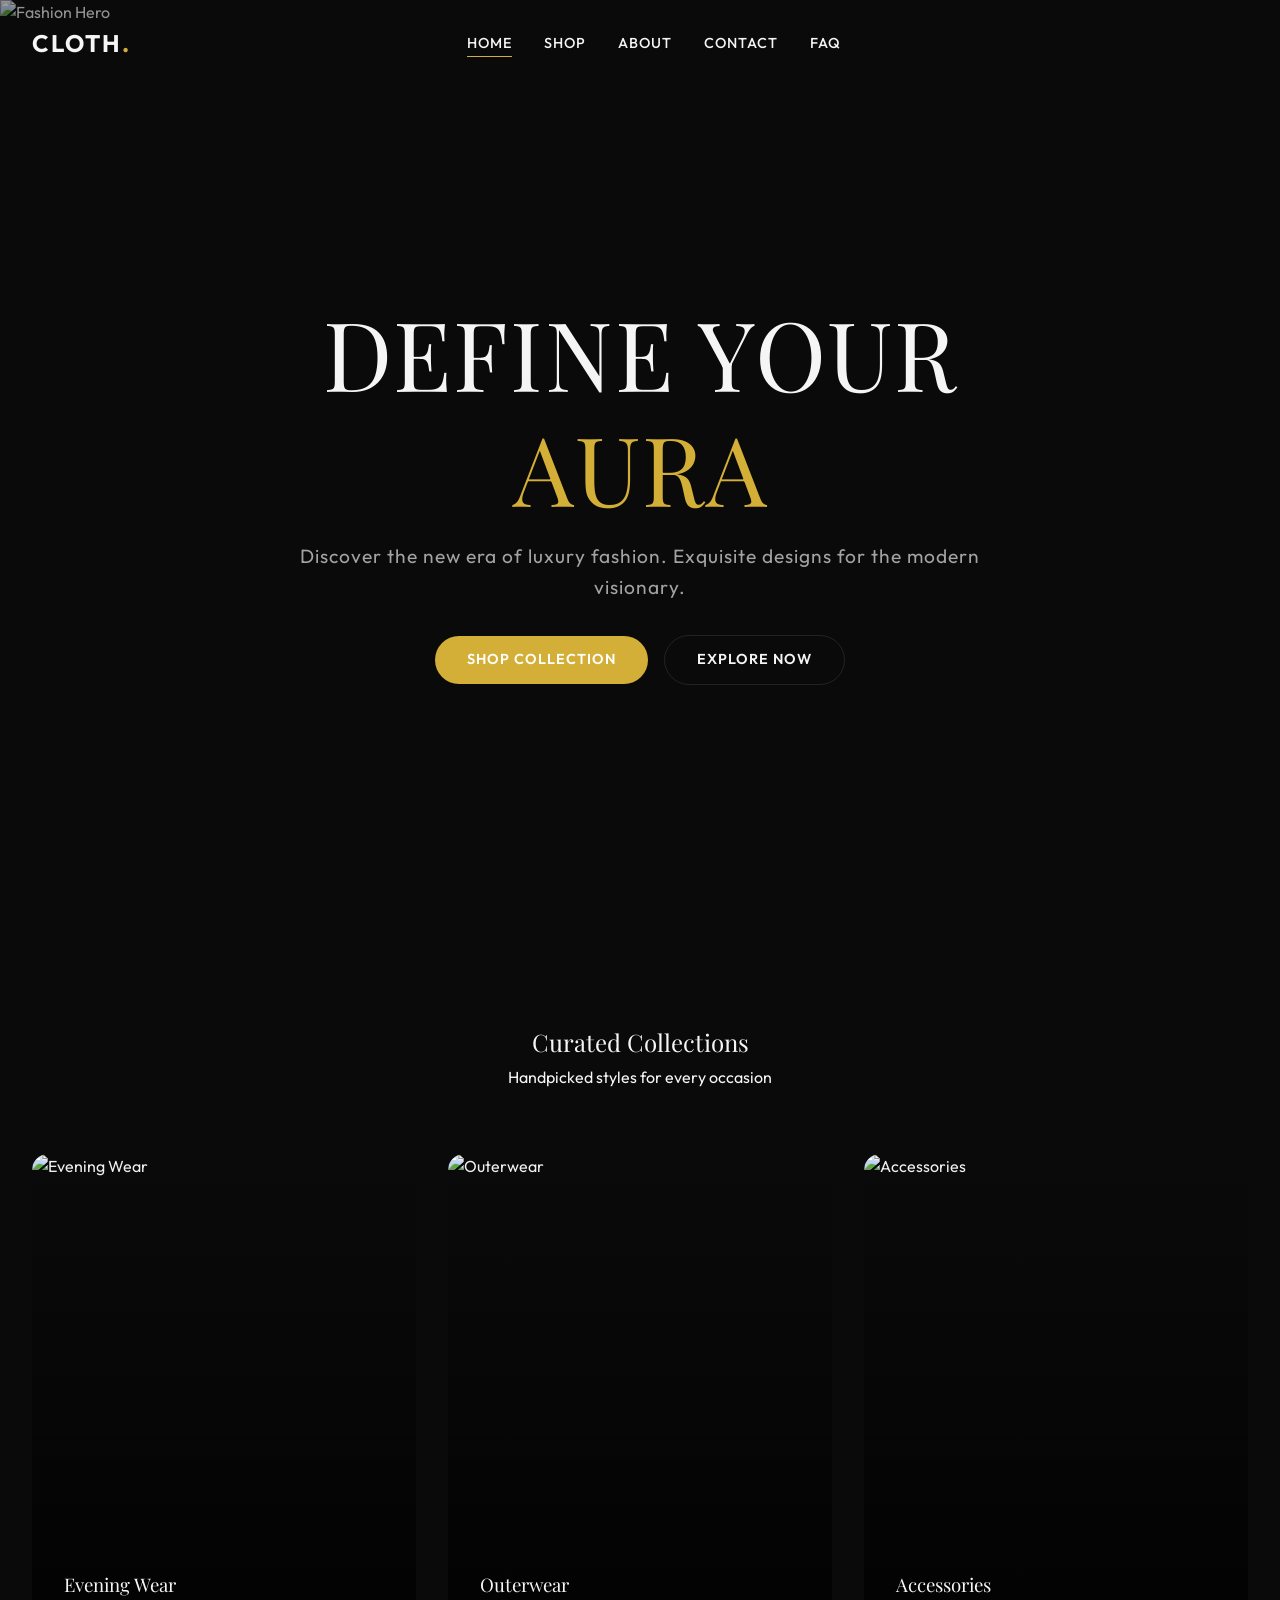
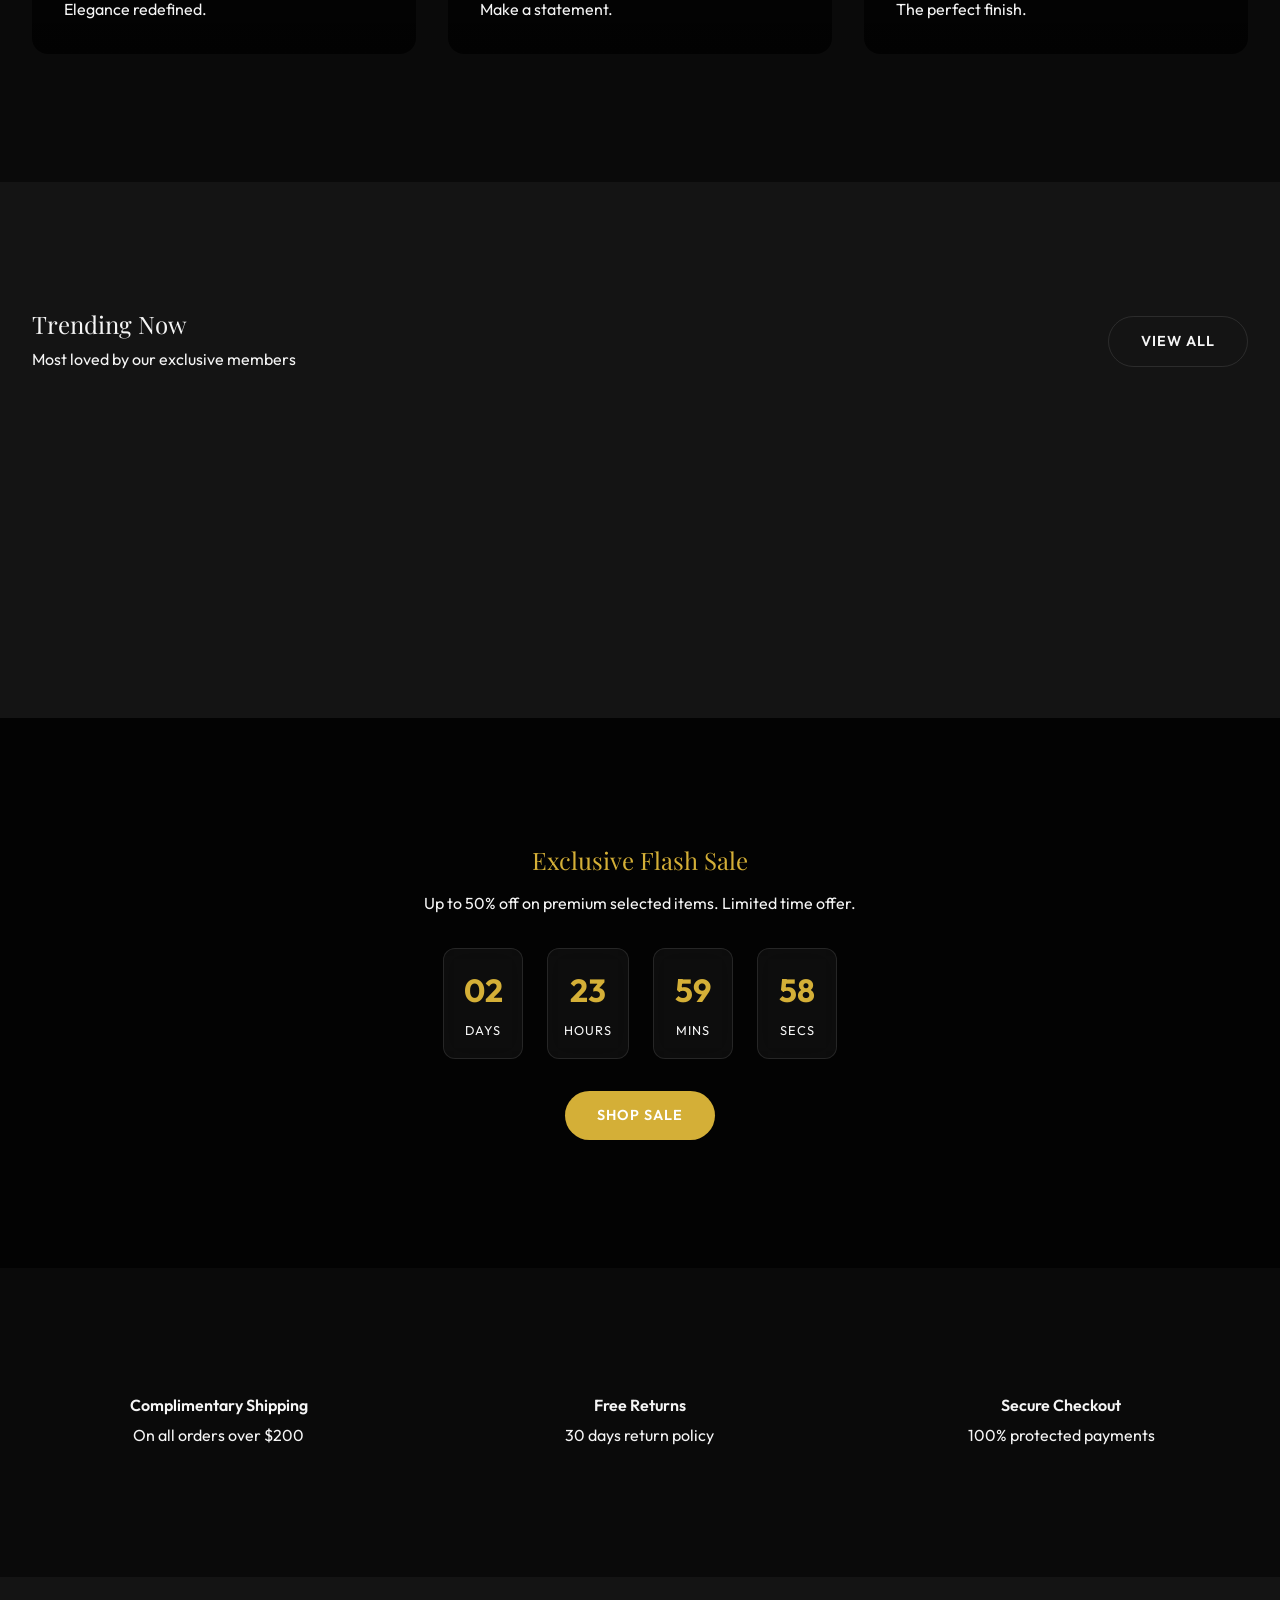
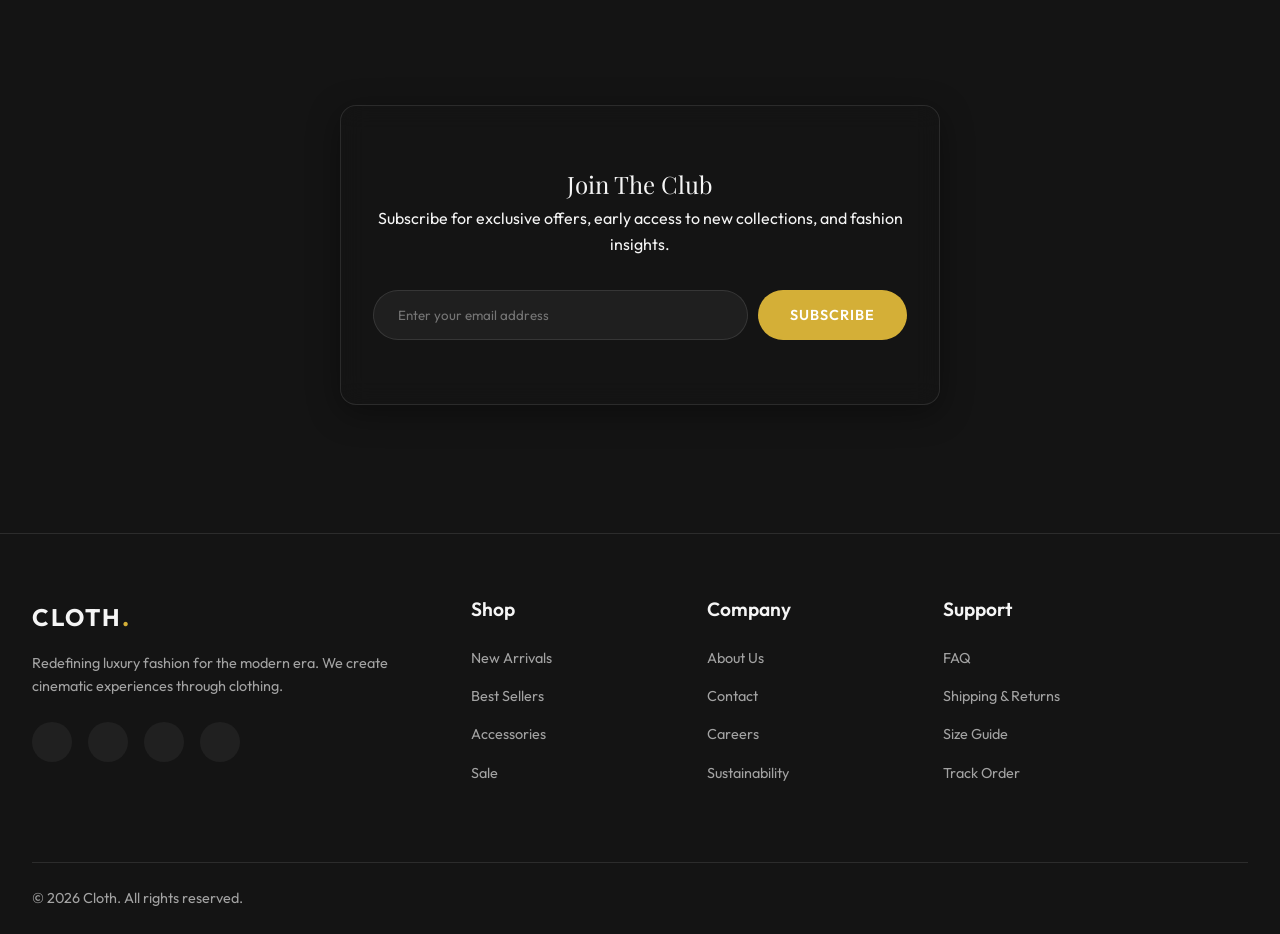
==== index.html @ 32445277 "initial msg" ====
<!DOCTYPE html>
<html lang="en">
<head>
    <meta charset="UTF-8">
    <meta name="viewport" content="width=device-width, initial-scale=1.0">
    <title>Cloth | Luxury Online Shopping</title>
    <!-- Phosphor Icons -->
    <script src="https://unpkg.com/@phosphor-icons/web"></script>
    <!-- CSS -->
    <link rel="stylesheet" href="css/style.css">
    <link rel="stylesheet" href="css/components.css">
    <style>
        /* Home Specific Styles */
        .hero {
            position: relative;
            height: 100vh;
            display: flex;
            align-items: center;
            justify-content: center;
            overflow: hidden;
            padding-top: 80px;
        }
        .hero-bg {
            position: absolute;
            top: 0; left: 0;
            width: 100%; height: 100%;
            z-index: -1;
        }
        .hero-bg img {
            width: 100%; height: 100%;
            object-fit: cover;
            filter: brightness(0.6);
            animation: zoomIn 20s infinite alternate;
        }
        @keyframes zoomIn {
            from { transform: scale(1); }
            to { transform: scale(1.1); }
        }
        .hero-content {
            text-align: center;
            max-width: 800px;
            padding: 2rem;
        }
        .hero-title {
            font-size: clamp(3rem, 8vw, 6rem);
            margin-bottom: 1rem;
            letter-spacing: 2px;
            text-transform: uppercase;
        }
        .hero-subtitle {
            font-size: 1.2rem;
            color: var(--clr-text-muted);
            margin-bottom: 2rem;
            letter-spacing: 1px;
        }

        /* Featured Collections */
        .collection-grid {
            display: grid;
            grid-template-columns: repeat(auto-fit, minmax(300px, 1fr));
            gap: 2rem;
        }
        .collection-card {
            position: relative;
            height: 500px;
            border-radius: 16px;
            overflow: hidden;
            cursor: pointer;
        }
        .collection-card img {
            width: 100%; height: 100%;
            object-fit: cover;
            transition: transform 0.7s ease;
        }
        .collection-overlay {
            position: absolute;
            top: 0; left: 0;
            width: 100%; height: 100%;
            background: linear-gradient(to bottom, transparent, rgba(0,0,0,0.8));
            display: flex;
            flex-direction: column;
            justify-content: flex-end;
            padding: 2rem;
            transition: background 0.4s ease;
        }
        .collection-card:hover img {
            transform: scale(1.05);
        }
        .collection-card:hover .collection-overlay {
            background: linear-gradient(to bottom, transparent, rgba(0,0,0,0.9));
        }

        /* Products Grid */
        .products-grid {
            display: grid;
            grid-template-columns: repeat(auto-fill, minmax(280px, 1fr));
            gap: 2rem;
        }

        /* Flash Sale */
        .flash-sale {
            position: relative;
            background: url('https://images.unsplash.com/photo-1469334031218-e382a71b716b?w=1600&q=80') center/cover fixed;
            padding: var(--space-xl) 0;
            text-align: center;
        }
        .flash-sale::before {
            content: '';
            position: absolute;
            top: 0; left: 0; width: 100%; height: 100%;
            background: rgba(0,0,0,0.7);
        }
        .flash-content {
            position: relative;
            z-index: 1;
            max-width: 600px;
            margin: 0 auto;
        }
        .countdown {
            display: flex;
            justify-content: center;
            gap: 1.5rem;
            margin: 2rem 0;
        }
        .time-box {
            background: var(--clr-surface-glass);
            backdrop-filter: var(--blur-glass);
            padding: 1rem;
            border-radius: 12px;
            min-width: 80px;
            border: 1px solid var(--clr-border);
        }
        .time-val {
            font-size: 2rem;
            font-weight: 700;
            color: var(--clr-accent);
            display: block;
        }
        .time-label {
            font-size: 0.8rem;
            text-transform: uppercase;
            letter-spacing: 1px;
        }

        /* Newsletter */
        .newsletter-section {
            background: var(--clr-surface);
        }
        .newsletter-box {
            max-width: 600px;
            margin: 0 auto;
            text-align: center;
        }
        .newsletter-form {
            display: flex;
            gap: 10px;
            margin-top: 2rem;
        }
        .newsletter-form input {
            flex: 1;
            padding: 1rem 1.5rem;
            border-radius: 30px;
            background: rgba(255,255,255,0.05);
            border: 1px solid var(--clr-border);
            color: var(--clr-text-main);
        }
        .newsletter-form input:focus {
            border-color: var(--clr-accent);
        }
        
        @media (max-width: 768px) {
            .newsletter-form { flex-direction: column; }
        }
    </style>
</head>
<body>
    <!-- Page Loader -->
    <div id="page-loader" class="page-loader">
        <div class="loader-spinner"></div>
    </div>

    <!-- Navbar -->
    <nav id="navbar" class="navbar">
        <div class="container nav-container">
            <a href="index.html" class="logo">Cloth<span>.</span></a>
            
            <ul id="nav-links" class="nav-links">
                <li><a href="index.html" class="nav-link active">Home</a></li>
                <li><a href="shop.html" class="nav-link">Shop</a></li>
                <li><a href="about.html" class="nav-link">About</a></li>
                <li><a href="contact.html" class="nav-link">Contact</a></li>
                <li><a href="faq.html" class="nav-link">FAQ</a></li>
            </ul>

            <div class="nav-icons">
                <button id="theme-toggle" class="nav-icon" title="Toggle Theme">
                    <i class="ph ph-sun"></i>
                </button>
                <a href="login.html" id="user-btn" class="nav-icon" title="Account">
                    <i class="ph ph-user"></i>
                </a>
                <a href="wishlist.html" class="nav-icon" title="Wishlist">
                    <i class="ph ph-heart"></i>
                    <span id="wishlist-count" class="badge" style="display:none;">0</span>
                </a>
                <a href="cart.html" class="nav-icon" title="Cart">
                    <i class="ph ph-shopping-bag"></i>
                    <span id="cart-count" class="badge" style="display:none;">0</span>
                </a>
                <button id="mobile-menu-btn" class="mobile-menu-btn">
                    <i class="ph ph-list"></i>
                </button>
            </div>
        </div>
    </nav>

    <!-- Hero Section -->
    <header class="hero">
        <div class="hero-bg">
            <img src="https://images.unsplash.com/photo-1490481651871-ab68de25d43d?w=1920&q=80" alt="Fashion Hero">
        </div>
        <div class="hero-content reveal">
            <h1 class="hero-title title-serif">Define Your <span class="text-gold">Aura</span></h1>
            <p class="hero-subtitle">Discover the new era of luxury fashion. Exquisite designs for the modern visionary.</p>
            <div class="flex-center" style="gap: 1rem;">
                <a href="shop.html" class="btn btn-accent">Shop Collection</a>
                <a href="#trending" class="btn btn-outline">Explore Now</a>
            </div>
        </div>
    </header>

    <!-- Featured Collections -->
    <section class="section">
        <div class="container">
            <div class="text-center mb-4 reveal">
                <h2 class="title-serif mb-1">Curated Collections</h2>
                <p class="text-muted">Handpicked styles for every occasion</p>
            </div>
            
            <div class="collection-grid">
                <a href="shop.html?category=dresses" class="collection-card reveal-left">
                    <img src="https://images.unsplash.com/photo-1595777457583-95e059d581b8?w=800&q=80" alt="Evening Wear">
                    <div class="collection-overlay">
                        <h3 class="title-serif">Evening Wear</h3>
                        <p>Elegance redefined.</p>
                    </div>
                </a>
                <a href="shop.html?category=outerwear" class="collection-card reveal">
                    <img src="https://images.unsplash.com/photo-1550614000-4b95d466f288?w=800&q=80" alt="Outerwear">
                    <div class="collection-overlay">
                        <h3 class="title-serif">Outerwear</h3>
                        <p>Make a statement.</p>
                    </div>
                </a>
                <a href="shop.html?category=accessories" class="collection-card reveal-right">
                    <img src="https://images.unsplash.com/photo-1606760227091-3dd870d97f1d?w=800&q=80" alt="Accessories">
                    <div class="collection-overlay">
                        <h3 class="title-serif">Accessories</h3>
                        <p>The perfect finish.</p>
                    </div>
                </a>
            </div>
        </div>
    </section>

    <!-- Trending Products -->
    <section id="trending" class="section" style="background: var(--clr-surface);">
        <div class="container">
            <div class="flex-between mb-4 reveal">
                <div>
                    <h2 class="title-serif mb-1">Trending Now</h2>
                    <p class="text-muted">Most loved by our exclusive members</p>
                </div>
                <a href="shop.html" class="btn btn-outline">View All</a>
            </div>
            
            <div id="trending-grid" class="products-grid">
                <!-- Products dynamically injected here via home.js -->
            </div>
        </div>
    </section>

    <!-- Flash Sale -->
    <section class="flash-sale reveal">
        <div class="container flash-content">
            <h2 class="title-serif mb-2 text-gold">Exclusive Flash Sale</h2>
            <p>Up to 50% off on premium selected items. Limited time offer.</p>
            
            <div class="countdown" id="countdown">
                <div class="time-box">
                    <span class="time-val" id="cd-days">00</span>
                    <span class="time-label">Days</span>
                </div>
                <div class="time-box">
                    <span class="time-val" id="cd-hours">00</span>
                    <span class="time-label">Hours</span>
                </div>
                <div class="time-box">
                    <span class="time-val" id="cd-mins">00</span>
                    <span class="time-label">Mins</span>
                </div>
                <div class="time-box">
                    <span class="time-val" id="cd-secs">00</span>
                    <span class="time-label">Secs</span>
                </div>
            </div>
            
            <a href="shop.html" class="btn btn-accent">Shop Sale</a>
        </div>
    </section>

    <!-- Services / Features -->
    <section class="section">
        <div class="container">
            <div class="collection-grid" style="grid-template-columns: repeat(auto-fit, minmax(250px, 1fr)); text-align: center; gap: 3rem;">
                <div class="reveal">
                    <i class="ph ph-truck text-gold" style="font-size: 3rem; margin-bottom: 1rem;"></i>
                    <h4 class="mb-1">Complimentary Shipping</h4>
                    <p class="text-muted">On all orders over $200</p>
                </div>
                <div class="reveal" style="transition-delay: 0.1s;">
                    <i class="ph ph-arrow-counter-clockwise text-gold" style="font-size: 3rem; margin-bottom: 1rem;"></i>
                    <h4 class="mb-1">Free Returns</h4>
                    <p class="text-muted">30 days return policy</p>
                </div>
                <div class="reveal" style="transition-delay: 0.2s;">
                    <i class="ph ph-shield-check text-gold" style="font-size: 3rem; margin-bottom: 1rem;"></i>
                    <h4 class="mb-1">Secure Checkout</h4>
                    <p class="text-muted">100% protected payments</p>
                </div>
            </div>
        </div>
    </section>

    <!-- Newsletter -->
    <section class="section newsletter-section">
        <div class="container">
            <div class="newsletter-box glass-panel p-4 reveal" style="padding: 4rem 2rem;">
                <h2 class="title-serif mb-1">Join The Club</h2>
                <p class="text-muted">Subscribe for exclusive offers, early access to new collections, and fashion insights.</p>
                <form class="newsletter-form" onsubmit="event.preventDefault(); showToast('Subscribed successfully!', 'success');">
                    <input type="email" placeholder="Enter your email address" required>
                    <button type="submit" class="btn btn-accent">Subscribe</button>
                </form>
            </div>
        </div>
    </section>

    <!-- Footer -->
    <footer class="footer">
        <div class="container">
            <div class="footer-grid">
                <div class="footer-col reveal">
                    <a href="index.html" class="logo mb-2" style="display:block;">Cloth<span>.</span></a>
                    <p>Redefining luxury fashion for the modern era. We create cinematic experiences through clothing.</p>
                    <div class="social-links">
                        <a href="#"><i class="ph ph-instagram-logo"></i></a>
                        <a href="#"><i class="ph ph-twitter-logo"></i></a>
                        <a href="#"><i class="ph ph-facebook-logo"></i></a>
                        <a href="#"><i class="ph ph-pinterest-logo"></i></a>
                    </div>
                </div>
                <div class="footer-col reveal" style="transition-delay: 0.1s;">
                    <h4>Shop</h4>
                    <ul class="footer-links">
                        <li><a href="shop.html">New Arrivals</a></li>
                        <li><a href="shop.html">Best Sellers</a></li>
                        <li><a href="shop.html">Accessories</a></li>
                        <li><a href="shop.html">Sale</a></li>
                    </ul>
                </div>
                <div class="footer-col reveal" style="transition-delay: 0.2s;">
                    <h4>Company</h4>
                    <ul class="footer-links">
                        <li><a href="about.html">About Us</a></li>
                        <li><a href="contact.html">Contact</a></li>
                        <li><a href="faq.html">Careers</a></li>
                        <li><a href="#">Sustainability</a></li>
                    </ul>
                </div>
                <div class="footer-col reveal" style="transition-delay: 0.3s;">
                    <h4>Support</h4>
                    <ul class="footer-links">
                        <li><a href="faq.html">FAQ</a></li>
                        <li><a href="#">Shipping & Returns</a></li>
                        <li><a href="#">Size Guide</a></li>
                        <li><a href="#">Track Order</a></li>
                    </ul>
                </div>
            </div>
            <div class="footer-bottom">
                <p>&copy; 2026 Cloth. All rights reserved.</p>
                <div class="payment-icons">
                    <i class="ph ph-credit-card"></i>
                    <i class="ph ph-paypal-logo"></i>
                    <i class="ph ph-currency-btc"></i>
                </div>
            </div>
        </div>
    </footer>

    <!-- Back to top -->
    <button id="backToTop" title="Back to top"><i class="ph ph-arrow-up"></i></button>

    <!-- Scripts -->
    <script src="js/products.js"></script>
    <script src="js/store.js"></script>
    <script src="js/animations.js"></script>
    <script src="js/main.js"></script>
    <script>
        // Home specific logic
        document.addEventListener('DOMContentLoaded', () => {
            // Render Trending Products
            const trendingGrid = document.getElementById('trending-grid');
            if(trendingGrid) {
                // Get first 4 products for trending
                const trendingHtml = products.slice(0, 4).map(p => generateProductCard(p)).join('');
                trendingGrid.innerHTML = trendingHtml;
            }

            // Flash Sale Countdown Logic
            const countDownDate = new Date().getTime() + (3 * 24 * 60 * 60 * 1000); // 3 days from now
            
            const x = setInterval(function() {
                const now = new Date().getTime();
                const distance = countDownDate - now;
                
                const days = Math.floor(distance / (1000 * 60 * 60 * 24));
                const hours = Math.floor((distance % (1000 * 60 * 60 * 24)) / (1000 * 60 * 60));
                const minutes = Math.floor((distance % (1000 * 60 * 60)) / (1000 * 60));
                const seconds = Math.floor((distance % (1000 * 60)) / 1000);
                
                document.getElementById("cd-days").textContent = days.toString().padStart(2, '0');
                document.getElementById("cd-hours").textContent = hours.toString().padStart(2, '0');
                document.getElementById("cd-mins").textContent = minutes.toString().padStart(2, '0');
                document.getElementById("cd-secs").textContent = seconds.toString().padStart(2, '0');
                
                if (distance < 0) {
                    clearInterval(x);
                    document.getElementById("countdown").innerHTML = "EXPIRED";
                }
            }, 1000);
        });
    </script>
</body>
</html>
---- css/style.css ----
/* css/style.css */
@import url('https://fonts.googleapis.com/css2?family=Outfit:wght@300;400;500;600;700;800&family=Playfair+Display:ital,wght@0,400;0,600;0,700;1,400&display=swap');

:root {
    /* Color Palette */
    --clr-bg: #0a0a0a;
    --clr-surface: #141414;
    --clr-surface-glass: rgba(20, 20, 20, 0.6);
    --clr-text-main: #f5f5f5;
    --clr-text-muted: #a3a3a3;
    --clr-accent: #d4af37; /* Gold accent */
    --clr-accent-hover: #b5952f;
    --clr-border: rgba(255, 255, 255, 0.1);
    --clr-error: #ef4444;
    --clr-success: #22c55e;
    
    /* Typography */
    --font-primary: 'Outfit', sans-serif;
    --font-serif: 'Playfair Display', serif;
    
    /* Spacing */
    --space-xs: 0.5rem;
    --space-sm: 1rem;
    --space-md: 2rem;
    --space-lg: 4rem;
    --space-xl: 8rem;

    /* Shadows & Effects */
    --shadow-glass: 0 8px 32px 0 rgba(0, 0, 0, 0.37);
    --blur-glass: blur(12px);
    --transition: all 0.4s cubic-bezier(0.25, 1, 0.5, 1);
}

/* Light Theme Variables (Toggle class on body) */
body.light-mode {
    --clr-bg: #ffffff;
    --clr-surface: #f9f9f9;
    --clr-surface-glass: rgba(255, 255, 255, 0.7);
    --clr-text-main: #0a0a0a;
    --clr-text-muted: #525252;
    --clr-border: rgba(0, 0, 0, 0.1);
    --shadow-glass: 0 8px 32px 0 rgba(31, 38, 135, 0.07);
}

/* Reset */
* {
    margin: 0;
    padding: 0;
    box-sizing: border-box;
}

html {
    scroll-behavior: smooth;
    font-size: 16px;
}

body {
    font-family: var(--font-primary);
    background-color: var(--clr-bg);
    color: var(--clr-text-main);
    line-height: 1.6;
    overflow-x: hidden;
    transition: background-color var(--transition), color var(--transition);
}

body::-webkit-scrollbar {
    width: 10px;
}
body::-webkit-scrollbar-track {
    background: var(--clr-bg);
}
body::-webkit-scrollbar-thumb {
    background: var(--clr-surface);
    border-radius: 5px;
}
body::-webkit-scrollbar-thumb:hover {
    background: var(--clr-text-muted);
}

a {
    text-decoration: none;
    color: inherit;
    transition: color var(--transition);
}

ul {
    list-style: none;
}

img {
    max-width: 100%;
    height: auto;
    display: block;
}

button {
    cursor: pointer;
    font-family: inherit;
    border: none;
    background: none;
    outline: none;
}

input, textarea, select {
    font-family: inherit;
    outline: none;
    border: none;
}

/* Typography Classes */
h1, h2, h3, h4, h5, h6 {
    font-family: var(--font-primary);
    font-weight: 600;
    line-height: 1.2;
}

.title-serif {
    font-family: var(--font-serif);
    font-weight: 400;
}

.text-gradient {
    background: linear-gradient(45deg, var(--clr-text-main), var(--clr-text-muted));
    -webkit-background-clip: text;
    -webkit-text-fill-color: transparent;
}

.text-gold {
    color: var(--clr-accent);
}

/* Utilities */
.container {
    width: 100%;
    max-width: 1440px;
    margin: 0 auto;
    padding: 0 var(--space-md);
}

.section {
    padding: var(--space-xl) 0;
}

.text-center { text-align: center; }
.mb-1 { margin-bottom: var(--space-xs); }
.mb-2 { margin-bottom: var(--space-sm); }
.mb-3 { margin-bottom: var(--space-md); }
.mb-4 { margin-bottom: var(--space-lg); }

.flex-center {
    display: flex;
    align-items: center;
    justify-content: center;
}

.flex-between {
    display: flex;
    align-items: center;
    justify-content: space-between;
}

/* Glassmorphism */
.glass-panel {
    background: var(--clr-surface-glass);
    backdrop-filter: var(--blur-glass);
    -webkit-backdrop-filter: var(--blur-glass);
    border: 1px solid var(--clr-border);
    border-radius: 16px;
    box-shadow: var(--shadow-glass);
}

/* Scroll Reveal Animations */
.reveal {
    opacity: 0;
    transform: translateY(30px);
    transition: all 1s cubic-bezier(0.25, 1, 0.5, 1);
}
.reveal.active {
    opacity: 1;
    transform: translateY(0);
}
.reveal-left {
    opacity: 0;
    transform: translateX(-50px);
    transition: all 1s cubic-bezier(0.25, 1, 0.5, 1);
}
.reveal-left.active {
    opacity: 1;
    transform: translateX(0);
}
.reveal-right {
    opacity: 0;
    transform: translateX(50px);
    transition: all 1s cubic-bezier(0.25, 1, 0.5, 1);
}
.reveal-right.active {
    opacity: 1;
    transform: translateX(0);
}

/* Loader */
.page-loader {
    position: fixed;
    top: 0;
    left: 0;
    width: 100%;
    height: 100vh;
    background: var(--clr-bg);
    z-index: 9999;
    display: flex;
    align-items: center;
    justify-content: center;
    transition: opacity 0.5s ease;
}
.page-loader.hidden {
    opacity: 0;
    pointer-events: none;
}
.loader-spinner {
    width: 50px;
    height: 50px;
    border: 3px solid var(--clr-border);
    border-top-color: var(--clr-accent);
    border-radius: 50%;
    animation: spin 1s linear infinite;
}

@keyframes spin {
    to { transform: rotate(360deg); }
}

/* Responsive */
@media (max-width: 768px) {
    :root {
        --space-xl: 4rem;
        --space-lg: 2rem;
    }
    .section {
        padding: var(--space-lg) 0;
    }
}
---- css/components.css ----
/* css/components.css */

/* Navigation */
.navbar {
    position: fixed;
    top: 0;
    left: 0;
    width: 100%;
    padding: 1.5rem 0;
    z-index: 1000;
    transition: all 0.4s ease;
    background: transparent;
}
.navbar.scrolled {
    background: var(--clr-surface-glass);
    backdrop-filter: var(--blur-glass);
    -webkit-backdrop-filter: var(--blur-glass);
    border-bottom: 1px solid var(--clr-border);
    padding: 1rem 0;
}
.nav-container {
    display: flex;
    align-items: center;
    justify-content: space-between;
}
.logo {
    font-size: 1.5rem;
    font-weight: 700;
    letter-spacing: 2px;
    text-transform: uppercase;
    color: var(--clr-text-main);
}
.logo span {
    color: var(--clr-accent);
}
.nav-links {
    display: flex;
    gap: 2rem;
}
.nav-link {
    font-size: 0.9rem;
    font-weight: 500;
    text-transform: uppercase;
    letter-spacing: 1px;
    position: relative;
}
.nav-link::after {
    content: '';
    position: absolute;
    bottom: -5px;
    left: 0;
    width: 0;
    height: 1px;
    background: var(--clr-accent);
    transition: width 0.3s ease;
}
.nav-link:hover::after, .nav-link.active::after {
    width: 100%;
}
.nav-icons {
    display: flex;
    gap: 1.5rem;
    align-items: center;
}
.nav-icon {
    font-size: 1.2rem;
    color: var(--clr-text-main);
    transition: color 0.3s ease;
    position: relative;
}
.nav-icon:hover {
    color: var(--clr-accent);
}
.badge {
    position: absolute;
    top: -8px;
    right: -10px;
    background: var(--clr-accent);
    color: #fff;
    font-size: 0.7rem;
    width: 18px;
    height: 18px;
    border-radius: 50%;
    display: flex;
    align-items: center;
    justify-content: center;
    font-weight: bold;
}
.mobile-menu-btn {
    display: none;
    font-size: 1.5rem;
    color: var(--clr-text-main);
}

/* Buttons */
.btn {
    display: inline-flex;
    align-items: center;
    justify-content: center;
    padding: 0.8rem 2rem;
    font-size: 0.9rem;
    font-weight: 600;
    text-transform: uppercase;
    letter-spacing: 1px;
    border-radius: 30px;
    transition: var(--transition);
    position: relative;
    overflow: hidden;
    z-index: 1;
}
.btn::before {
    content: '';
    position: absolute;
    top: 0; left: 0;
    width: 0%; height: 100%;
    background: rgba(255,255,255,0.1);
    transition: var(--transition);
    z-index: -1;
}
.btn:hover::before { width: 100%; }

.btn-primary {
    background: var(--clr-text-main);
    color: var(--clr-bg);
}
.btn-primary:hover {
    background: var(--clr-accent);
    color: #fff;
}
.btn-outline {
    background: transparent;
    border: 1px solid var(--clr-border);
    color: var(--clr-text-main);
}
.btn-outline:hover {
    border-color: var(--clr-accent);
    color: var(--clr-accent);
}
.btn-accent {
    background: var(--clr-accent);
    color: #fff;
}
.btn-accent:hover {
    background: var(--clr-accent-hover);
}

/* Product Cards */
.product-card {
    position: relative;
    border-radius: 12px;
    overflow: hidden;
    background: var(--clr-surface);
    border: 1px solid transparent;
    transition: var(--transition);
}
.product-card:hover {
    border-color: var(--clr-border);
    transform: translateY(-5px);
    box-shadow: var(--shadow-glass);
}
.product-img-wrapper {
    position: relative;
    width: 100%;
    aspect-ratio: 3/4;
    overflow: hidden;
}
.product-img-wrapper img {
    width: 100%;
    height: 100%;
    object-fit: cover;
    transition: transform 0.7s ease;
}
.product-img-wrapper .img-hover {
    position: absolute;
    top: 0; left: 0;
    opacity: 0;
}
.product-card:hover .product-img-wrapper img.img-main {
    opacity: 0;
}
.product-card:hover .product-img-wrapper .img-hover {
    opacity: 1;
    transform: scale(1.05);
}
.product-badges {
    position: absolute;
    top: 10px;
    left: 10px;
    display: flex;
    flex-direction: column;
    gap: 5px;
    z-index: 2;
}
.badge-tag {
    background: var(--clr-surface-glass);
    backdrop-filter: blur(4px);
    padding: 4px 10px;
    font-size: 0.7rem;
    font-weight: 600;
    text-transform: uppercase;
    border-radius: 20px;
    color: var(--clr-text-main);
}
.badge-tag.sale { background: var(--clr-error); color: #fff; }
.product-actions {
    position: absolute;
    bottom: -50px;
    left: 0;
    width: 100%;
    display: flex;
    justify-content: center;
    gap: 10px;
    padding: 10px;
    transition: var(--transition);
    z-index: 2;
}
.product-card:hover .product-actions {
    bottom: 10px;
}
.action-btn {
    width: 40px;
    height: 40px;
    border-radius: 50%;
    background: var(--clr-surface-glass);
    backdrop-filter: blur(5px);
    color: var(--clr-text-main);
    display: flex;
    align-items: center;
    justify-content: center;
    font-size: 1.1rem;
    transition: var(--transition);
    border: 1px solid var(--clr-border);
}
.action-btn:hover {
    background: var(--clr-accent);
    color: #fff;
    border-color: var(--clr-accent);
}
.action-btn.active {
    color: var(--clr-accent);
}
.product-info {
    padding: 1.2rem;
}
.product-category {
    font-size: 0.8rem;
    color: var(--clr-text-muted);
    text-transform: uppercase;
    margin-bottom: 5px;
}
.product-title {
    font-size: 1.1rem;
    font-weight: 500;
    margin-bottom: 8px;
    display: block;
}
.product-price {
    display: flex;
    align-items: center;
    gap: 10px;
    font-weight: 600;
}
.price-old {
    text-decoration: line-through;
    color: var(--clr-text-muted);
    font-size: 0.9rem;
    font-weight: 400;
}

/* Forms */
.form-group {
    position: relative;
    margin-bottom: 1.5rem;
}
.form-input {
    width: 100%;
    background: rgba(255,255,255,0.03);
    border: 1px solid var(--clr-border);
    border-radius: 8px;
    padding: 1rem 1.2rem;
    color: var(--clr-text-main);
    font-size: 1rem;
    transition: var(--transition);
}
.form-input:focus {
    border-color: var(--clr-accent);
    background: rgba(255,255,255,0.05);
}
.form-label {
    position: absolute;
    left: 1.2rem;
    top: 50%;
    transform: translateY(-50%);
    color: var(--clr-text-muted);
    transition: var(--transition);
    pointer-events: none;
}
.form-input:focus ~ .form-label,
.form-input:not(:placeholder-shown) ~ .form-label {
    top: -10px;
    left: 10px;
    font-size: 0.8rem;
    padding: 0 5px;
    background: var(--clr-surface);
    color: var(--clr-accent);
}

/* Footer */
.footer {
    background: var(--clr-surface);
    padding-top: var(--space-lg);
    border-top: 1px solid var(--clr-border);
}
.footer-grid {
    display: grid;
    grid-template-columns: 2fr 1fr 1fr 1.5fr;
    gap: 2rem;
    margin-bottom: var(--space-lg);
}
.footer-col h4 {
    margin-bottom: 1.5rem;
    font-size: 1.2rem;
}
.footer-col p {
    color: var(--clr-text-muted);
    margin-bottom: 1rem;
    font-size: 0.9rem;
}
.footer-links li {
    margin-bottom: 0.8rem;
}
.footer-links a {
    color: var(--clr-text-muted);
    font-size: 0.9rem;
}
.footer-links a:hover {
    color: var(--clr-accent);
}
.social-links {
    display: flex;
    gap: 1rem;
    margin-top: 1.5rem;
}
.social-links a {
    width: 40px; height: 40px;
    border-radius: 50%;
    background: rgba(255,255,255,0.05);
    display: flex;
    align-items: center;
    justify-content: center;
    transition: var(--transition);
}
.social-links a:hover {
    background: var(--clr-accent);
    color: #fff;
}
.footer-bottom {
    padding: 1.5rem 0;
    border-top: 1px solid var(--clr-border);
    display: flex;
    justify-content: space-between;
    align-items: center;
    color: var(--clr-text-muted);
    font-size: 0.9rem;
}
.payment-icons {
    display: flex;
    gap: 1rem;
    font-size: 1.5rem;
}

/* Toasts */
.toast-container {
    position: fixed;
    bottom: 20px;
    right: 20px;
    z-index: 9999;
    display: flex;
    flex-direction: column;
    gap: 10px;
}
.toast {
    background: var(--clr-surface-glass);
    backdrop-filter: var(--blur-glass);
    border: 1px solid var(--clr-border);
    color: var(--clr-text-main);
    padding: 15px 20px;
    border-radius: 8px;
    display: flex;
    align-items: center;
    gap: 10px;
    box-shadow: var(--shadow-glass);
    transform: translateX(120%);
    transition: transform 0.3s ease;
}
.toast.show {
    transform: translateX(0);
}
.toast i { font-size: 1.2rem; }
.toast.success i { color: var(--clr-success); }
.toast.error i { color: var(--clr-error); }

/* Back to Top */
#backToTop {
    position: fixed;
    bottom: 30px;
    right: 30px;
    width: 45px;
    height: 45px;
    border-radius: 50%;
    background: var(--clr-surface-glass);
    backdrop-filter: var(--blur-glass);
    border: 1px solid var(--clr-border);
    color: var(--clr-text-main);
    display: flex;
    align-items: center;
    justify-content: center;
    z-index: 900;
    opacity: 0;
    pointer-events: none;
    transition: var(--transition);
}
#backToTop.visible {
    opacity: 1;
    pointer-events: auto;
}
#backToTop:hover {
    background: var(--clr-accent);
    border-color: var(--clr-accent);
    color: #fff;
}

/* Modal */
.modal-overlay {
    position: fixed;
    top: 0; left: 0;
    width: 100%; height: 100%;
    background: rgba(0,0,0,0.8);
    backdrop-filter: blur(5px);
    z-index: 2000;
    display: flex;
    align-items: center;
    justify-content: center;
    opacity: 0;
    pointer-events: none;
    transition: var(--transition);
}
.modal-overlay.active {
    opacity: 1;
    pointer-events: auto;
}
.modal-content {
    background: var(--clr-surface);
    border: 1px solid var(--clr-border);
    border-radius: 16px;
    width: 90%;
    max-width: 900px;
    max-height: 90vh;
    overflow-y: auto;
    position: relative;
    transform: scale(0.9);
    transition: var(--transition);
}
.modal-overlay.active .modal-content {
    transform: scale(1);
}
.modal-close {
    position: absolute;
    top: 20px;
    right: 20px;
    font-size: 1.5rem;
    color: var(--clr-text-muted);
    transition: var(--transition);
    z-index: 10;
}
.modal-close:hover {
    color: var(--clr-text-main);
}

/* Responsive */
@media (max-width: 992px) {
    .nav-links {
        position: fixed;
        top: 0; right: -100%;
        width: 300px; height: 100vh;
        background: var(--clr-surface-glass);
        backdrop-filter: var(--blur-glass);
        flex-direction: column;
        align-items: center;
        justify-content: center;
        transition: right 0.4s ease;
        border-left: 1px solid var(--clr-border);
    }
    .nav-links.active { right: 0; }
    .mobile-menu-btn { display: block; }
    
    .footer-grid {
        grid-template-columns: 1fr 1fr;
    }
}
@media (max-width: 576px) {
    .footer-grid {
        grid-template-columns: 1fr;
    }
    .footer-bottom {
        flex-direction: column;
        gap: 1rem;
        text-align: center;
    }
}
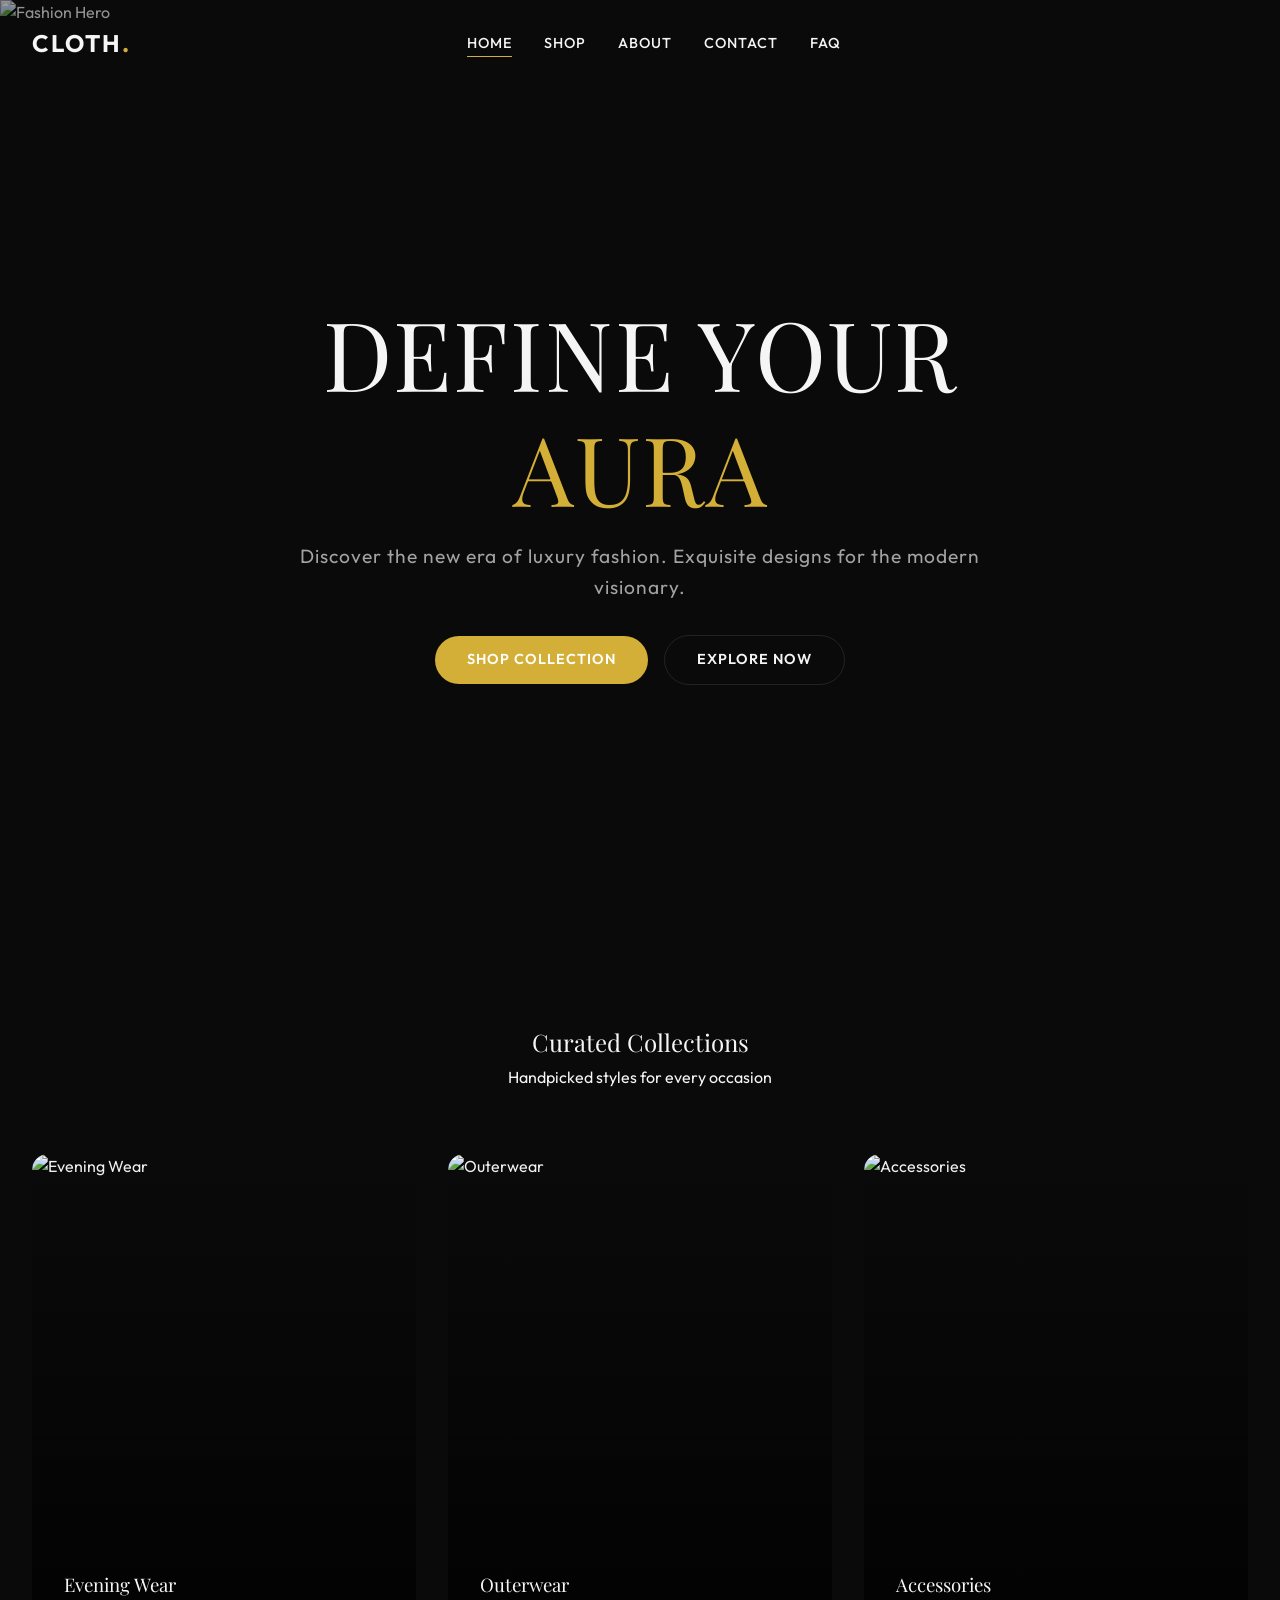
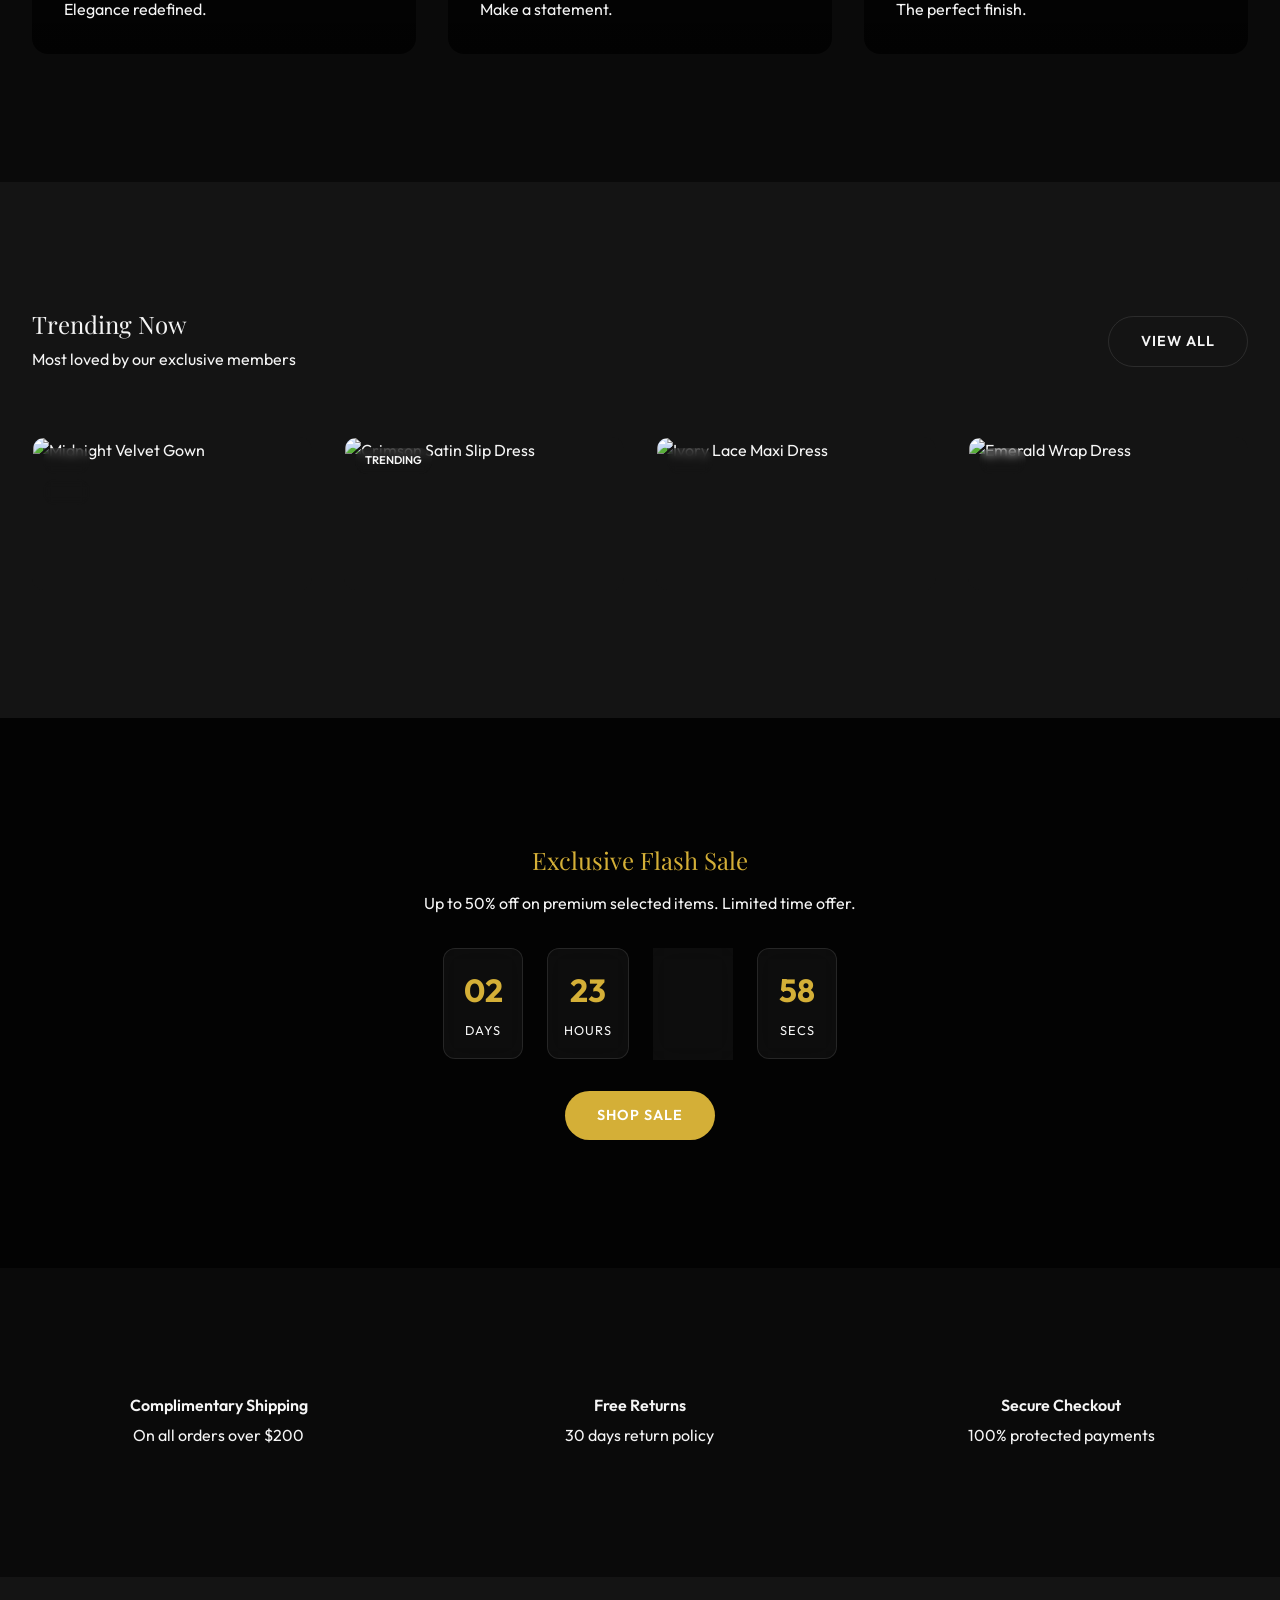
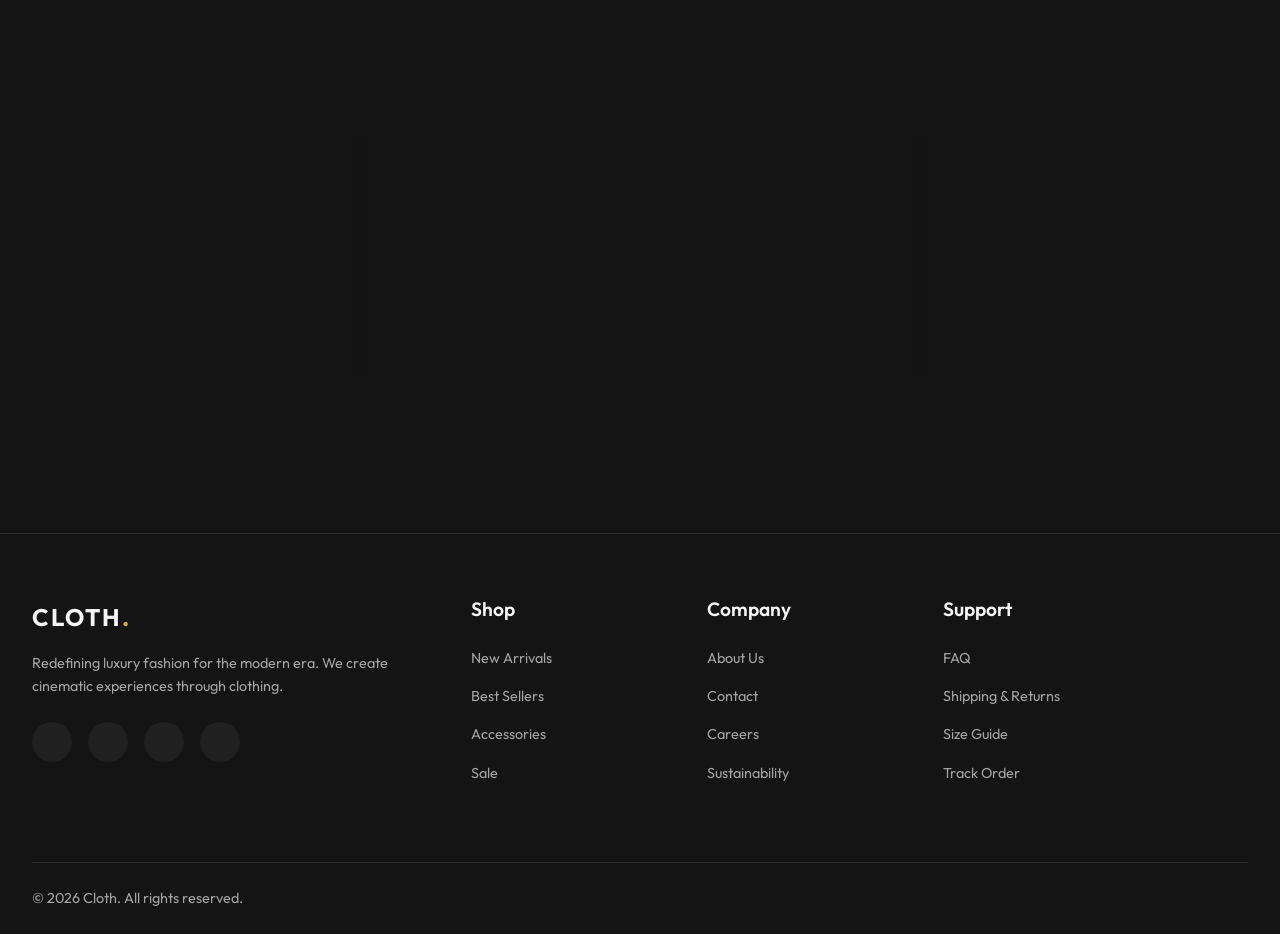
==== commit 20ed16b4: "images nd payment sections are updated" ====
--- a/index.html
+++ b/index.html
@@ -246,7 +246,7 @@
                     </div>
                 </a>
                 <a href="shop.html?category=outerwear" class="collection-card reveal">
-                    <img src="https://images.unsplash.com/photo-1550614000-4b95d466f288?w=800&q=80" alt="Outerwear">
+                    <img src="https://images.unsplash.com/photo-1551028719-00167b16eac5?w=800&q=80" alt="Outerwear">
                     <div class="collection-overlay">
                         <h3 class="title-serif">Outerwear</h3>
                         <p>Make a statement.</p>
@@ -416,6 +416,7 @@
                 // Get first 4 products for trending
                 const trendingHtml = products.slice(0, 4).map(p => generateProductCard(p)).join('');
                 trendingGrid.innerHTML = trendingHtml;
+                if (typeof initScrollReveal === 'function') initScrollReveal();
             }
 
             // Flash Sale Countdown Logic
--- a/css/components.css
+++ b/css/components.css
@@ -168,19 +168,28 @@
     width: 100%;
     height: 100%;
     object-fit: cover;
-    transition: transform 0.7s ease;
+    transition: opacity 0.5s ease, transform 0.7s ease;
+}
+.product-img-wrapper .img-main {
+    opacity: 1;
 }
 .product-img-wrapper .img-hover {
     position: absolute;
     top: 0; left: 0;
     opacity: 0;
 }
-.product-card:hover .product-img-wrapper img.img-main {
+.product-card:hover .product-img-wrapper:not(.hover-broken) img.img-main {
     opacity: 0;
 }
-.product-card:hover .product-img-wrapper .img-hover {
+.product-card:hover .product-img-wrapper:not(.hover-broken) .img-hover {
     opacity: 1;
     transform: scale(1.05);
+}
+.product-card:hover .product-img-wrapper img.img-main {
+    transform: scale(1.05);
+}
+.product-card:hover .product-img-wrapper.hover-broken img.img-main {
+    opacity: 1;
 }
 .product-badges {
     position: absolute;
